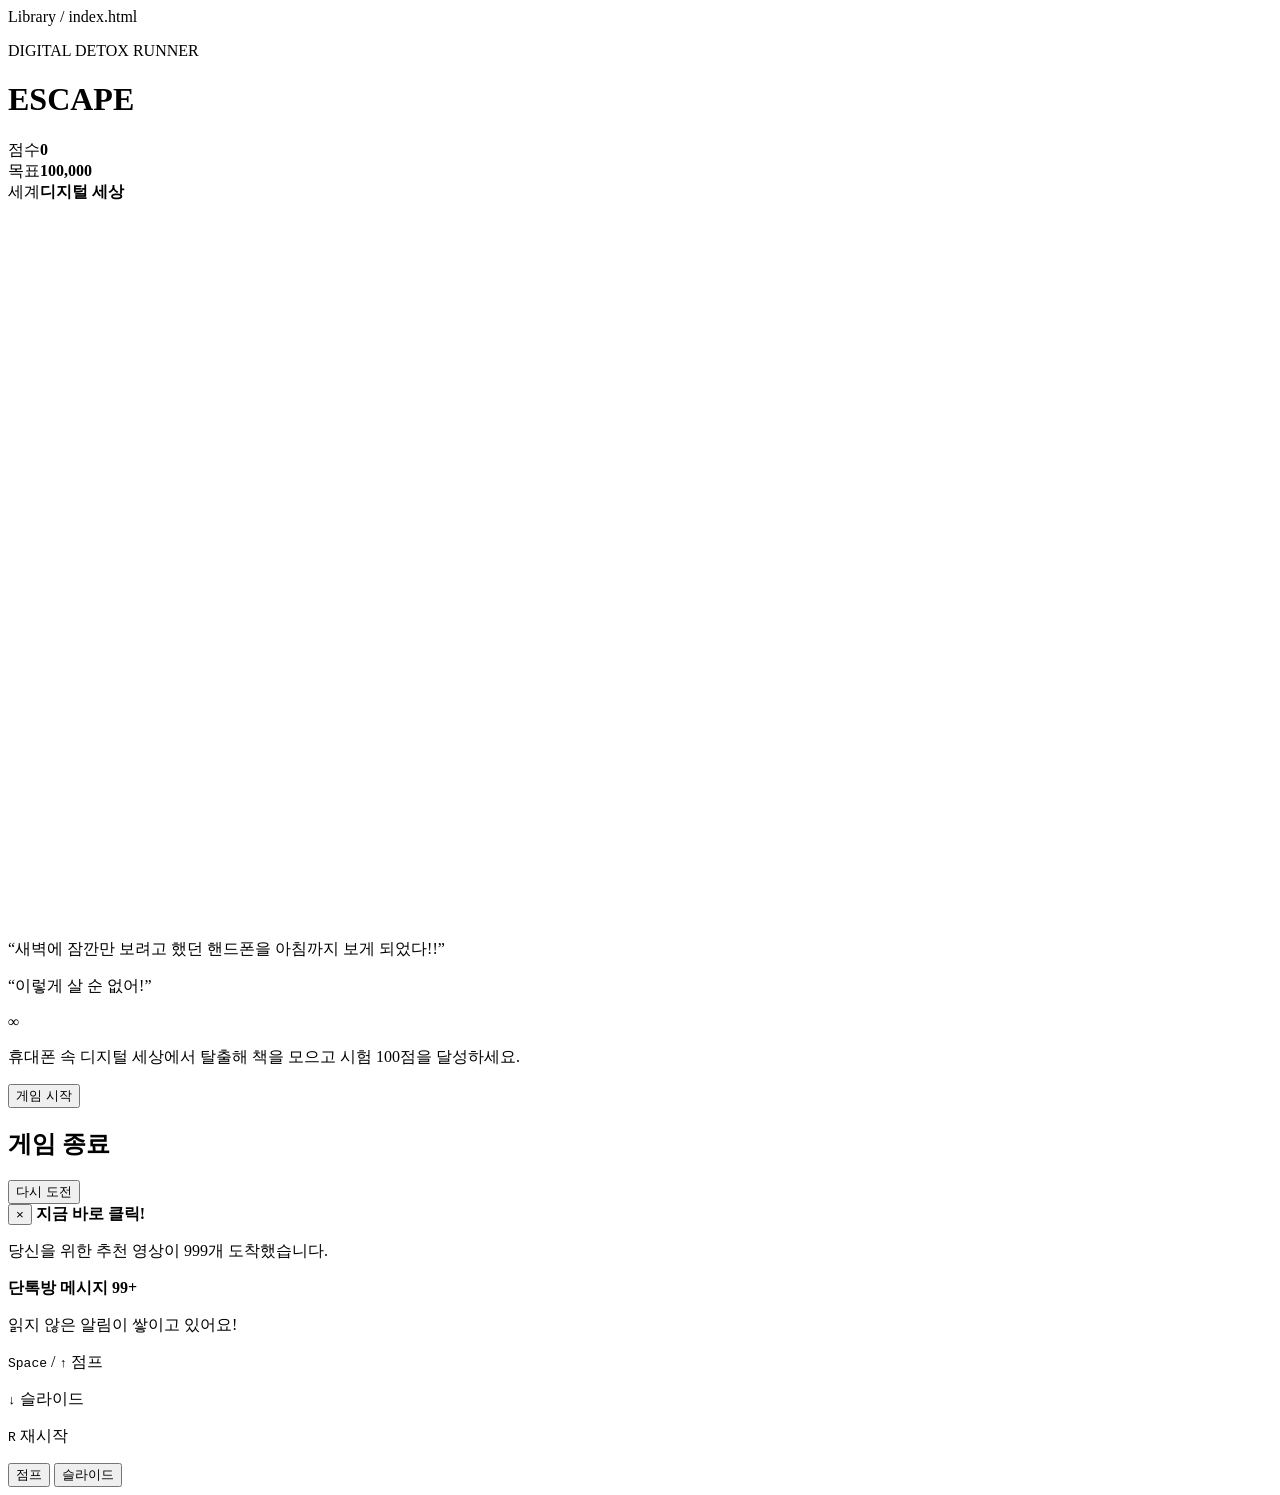
==== index.html @ fbd50996 "Add initial HTML structure for game 'Escape'" ====
Library
/
index.html




<!DOCTYPE html>
<html lang="ko">
<head>
  <meta charset="UTF-8" />
  <meta name="viewport" content="width=device-width, initial-scale=1.0" />
  <title>Escape - 인터넷 중독 탈출</title>
  <link rel="stylesheet" href="style.css" />
</head>
<body>
  <main class="game-shell">
    <header class="game-header">
      <div>
        <p class="eyebrow">DIGITAL DETOX RUNNER</p>
        <h1>ESCAPE</h1>
      </div>
      <div class="hud">
        <div><span>점수</span><strong id="score">0</strong></div>
        <div><span>목표</span><strong>100,000</strong></div>
        <div><span>세계</span><strong id="worldLabel">디지털 세상</strong></div>
      </div>
    </header>

    <section class="progress-wrap" aria-label="게임 진행률">
      <div id="progressBar" class="progress-bar"></div>
    </section>

    <section class="canvas-wrap">
      <canvas id="gameCanvas" width="1280" height="720"></canvas>

      <div id="statusPanel" class="status-panel"></div>

      <div id="storyOverlay" class="overlay visible">
        <div class="panel story-panel">
          <p class="dialogue">“새벽에 잠깐만 보려고 했던 핸드폰을 아침까지 보게 되었다!!”</p>
          <p class="dialogue accent">“이렇게 살 순 없어!”</p>
          <div class="phone-portal" aria-hidden="true">
            <div class="phone-body"><div class="phone-screen">∞</div></div>
            <div class="portal-ring ring-one"></div>
            <div class="portal-ring ring-two"></div>
          </div>
          <p class="story-text">휴대폰 속 디지털 세상에서 탈출해 책을 모으고 시험 100점을 달성하세요.</p>
          <button id="startButton" class="primary-button">게임 시작</button>
        </div>
      </div>

      <div id="messageOverlay" class="overlay">
        <div class="panel result-panel">
          <h2 id="resultTitle">게임 종료</h2>
          <p id="resultText"></p>
          <button id="restartButton" class="primary-button">다시 도전</button>
        </div>
      </div>

      <div id="popupBlocker" class="popup-blocker">
        <div class="fake-popup">
          <button aria-label="닫기">×</button>
          <strong>지금 바로 클릭!</strong>
          <p>당신을 위한 추천 영상이 999개 도착했습니다.</p>
        </div>
        <div class="fake-popup small-popup">
          <strong>단톡방 메시지 99+</strong>
          <p>읽지 않은 알림이 쌓이고 있어요!</p>
        </div>
      </div>
    </section>

    <section class="controls-info">
      <p><kbd>Space</kbd> / <kbd>↑</kbd> 점프</p>
      <p><kbd>↓</kbd> 슬라이드</p>
      <p><kbd>R</kbd> 재시작</p>
    </section>

    <section class="mobile-controls" aria-label="모바일 조작 버튼">
      <button id="jumpButton">점프</button>
      <button id="slideButton">슬라이드</button>
    </section>
  </main>

  <script src="game.js"></script>
</body>
</html>
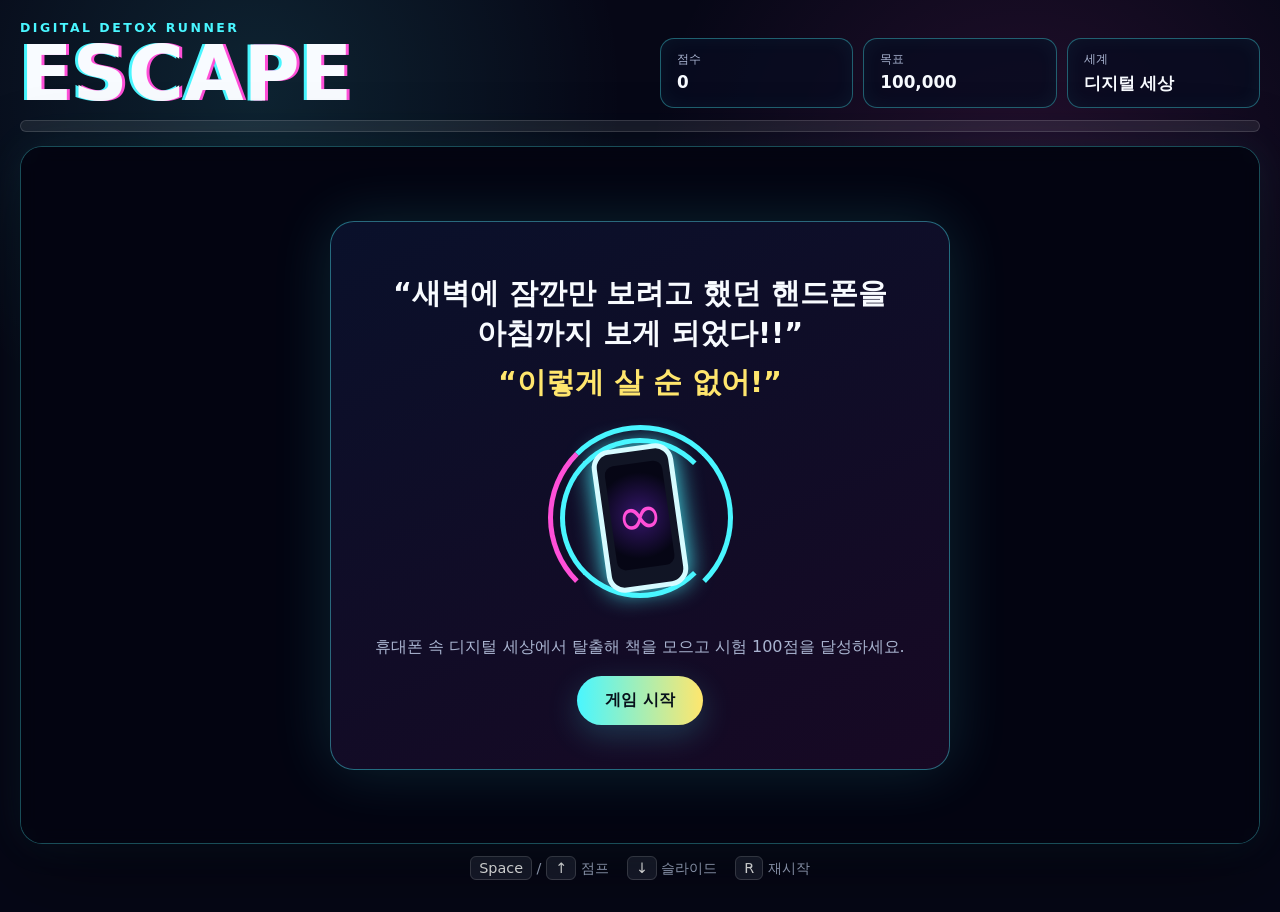
==== commit 99d5b665: "Remove unnecessary lines from index.html" ====
--- a/index.html
+++ b/index.html
@@ -1,10 +1,3 @@
-Library
-/
-index.html
-
-
-
-
 <!DOCTYPE html>
 <html lang="ko">
 <head>
--- a/style.css
+++ b/style.css
@@ -0,0 +1,287 @@
+:root {
+  --bg: #060716;
+  --panel: rgba(10, 13, 36, 0.9);
+  --cyan: #49f6ff;
+  --pink: #ff4fd8;
+  --yellow: #ffe66d;
+  --text: #f8fbff;
+  --muted: #a9b4d0;
+}
+
+* { box-sizing: border-box; }
+
+body {
+  margin: 0;
+  min-height: 100vh;
+  color: var(--text);
+  font-family: "Pretendard", "Noto Sans KR", system-ui, sans-serif;
+  background:
+    radial-gradient(circle at 20% 10%, rgba(73, 246, 255, 0.12), transparent 28%),
+    radial-gradient(circle at 80% 20%, rgba(255, 79, 216, 0.12), transparent 30%),
+    var(--bg);
+}
+
+button, kbd { font: inherit; }
+
+.game-shell {
+  width: min(1500px, 100%);
+  margin: 0 auto;
+  padding: 20px;
+}
+
+.game-header {
+  display: flex;
+  align-items: flex-end;
+  justify-content: space-between;
+  gap: 24px;
+  margin-bottom: 12px;
+}
+
+.eyebrow {
+  margin: 0 0 4px;
+  color: var(--cyan);
+  font-weight: 800;
+  letter-spacing: 0.2em;
+  font-size: 0.78rem;
+}
+
+h1 {
+  margin: 0;
+  font-size: clamp(2rem, 6vw, 4.8rem);
+  line-height: 0.9;
+  text-shadow: 3px 0 var(--pink), -3px 0 var(--cyan);
+}
+
+.hud {
+  display: grid;
+  grid-template-columns: repeat(3, minmax(110px, 1fr));
+  gap: 10px;
+  width: min(600px, 100%);
+}
+
+.hud div {
+  padding: 12px 16px;
+  border: 1px solid rgba(73, 246, 255, 0.36);
+  background: rgba(8, 12, 32, 0.78);
+  border-radius: 14px;
+  box-shadow: inset 0 0 20px rgba(73, 246, 255, 0.05);
+}
+
+.hud span {
+  display: block;
+  color: var(--muted);
+  font-size: 0.78rem;
+}
+
+.hud strong {
+  display: block;
+  margin-top: 4px;
+  font-size: 1.05rem;
+}
+
+.progress-wrap {
+  height: 12px;
+  overflow: hidden;
+  background: rgba(255,255,255,0.08);
+  border: 1px solid rgba(255,255,255,0.14);
+  border-radius: 999px;
+  margin-bottom: 14px;
+}
+
+.progress-bar {
+  width: 0%;
+  height: 100%;
+  background: linear-gradient(90deg, var(--cyan), var(--pink), var(--yellow));
+  transition: width 0.15s linear;
+}
+
+.canvas-wrap {
+  position: relative;
+  overflow: hidden;
+  border-radius: 22px;
+  border: 1px solid rgba(73, 246, 255, 0.3);
+  box-shadow: 0 24px 80px rgba(0,0,0,0.42), 0 0 40px rgba(73, 246, 255, 0.08);
+  background: #050510;
+}
+
+canvas {
+  display: block;
+  width: 100%;
+  height: auto;
+  aspect-ratio: 16 / 9;
+}
+
+.overlay {
+  position: absolute;
+  inset: 0;
+  display: none;
+  place-items: center;
+  padding: 24px;
+  background: rgba(3, 5, 18, 0.68);
+  backdrop-filter: blur(8px);
+  z-index: 20;
+}
+
+.overlay.visible { display: grid; }
+
+.panel {
+  width: min(620px, 95%);
+  padding: clamp(24px, 4vw, 44px);
+  text-align: center;
+  border-radius: 24px;
+  border: 1px solid rgba(73, 246, 255, 0.4);
+  background: linear-gradient(155deg, rgba(10, 17, 44, 0.97), rgba(24, 9, 37, 0.96));
+  box-shadow: 0 0 60px rgba(73, 246, 255, 0.14);
+}
+
+.dialogue {
+  margin: 0.3em 0;
+  font-size: clamp(1.15rem, 3vw, 1.8rem);
+  font-weight: 800;
+}
+
+.dialogue.accent { color: var(--yellow); }
+.story-text { color: var(--muted); line-height: 1.7; }
+
+.phone-portal {
+  position: relative;
+  width: 190px;
+  height: 190px;
+  margin: 20px auto;
+  display: grid;
+  place-items: center;
+}
+
+.phone-body {
+  position: relative;
+  z-index: 2;
+  width: 82px;
+  height: 144px;
+  border: 5px solid #d6fbff;
+  border-radius: 18px;
+  transform: rotate(-8deg);
+  background: #111525;
+  box-shadow: 0 0 24px var(--cyan);
+}
+
+.phone-screen {
+  margin: 12px 7px;
+  height: 105px;
+  display: grid;
+  place-items: center;
+  border-radius: 9px;
+  font-size: 3.5rem;
+  color: var(--pink);
+  background: radial-gradient(circle, #35166b, #060615 72%);
+}
+
+.portal-ring {
+  position: absolute;
+  border-radius: 50%;
+  border: 5px solid var(--cyan);
+  animation: spin 3s linear infinite;
+}
+.ring-one { width: 160px; height: 160px; border-right-color: transparent; }
+.ring-two { width: 185px; height: 185px; border-left-color: var(--pink); border-bottom-color: transparent; animation-direction: reverse; }
+
+@keyframes spin { to { transform: rotate(360deg); } }
+
+.primary-button,
+.mobile-controls button {
+  border: 0;
+  border-radius: 999px;
+  padding: 14px 28px;
+  color: #07101a;
+  background: linear-gradient(90deg, var(--cyan), var(--yellow));
+  font-weight: 900;
+  cursor: pointer;
+  box-shadow: 0 10px 32px rgba(73, 246, 255, 0.2);
+}
+
+.status-panel {
+  position: absolute;
+  top: 18px;
+  left: 18px;
+  z-index: 8;
+  display: flex;
+  flex-wrap: wrap;
+  gap: 8px;
+  pointer-events: none;
+}
+
+.status-chip {
+  padding: 8px 12px;
+  border-radius: 999px;
+  background: rgba(4, 7, 18, 0.78);
+  border: 1px solid rgba(255,255,255,0.18);
+  font-size: 0.82rem;
+  font-weight: 800;
+}
+
+.popup-blocker {
+  position: absolute;
+  inset: 0;
+  z-index: 15;
+  display: none;
+  background: rgba(0,0,0,0.22);
+  pointer-events: none;
+}
+.popup-blocker.visible { display: block; }
+
+.fake-popup {
+  position: absolute;
+  left: 28%;
+  top: 22%;
+  width: min(420px, 70%);
+  padding: 24px;
+  color: #111;
+  background: #fff;
+  border: 5px solid #ff496c;
+  box-shadow: 14px 14px 0 #1d1d1d;
+  transform: rotate(-2deg);
+}
+.fake-popup button { float: right; border: 0; background: #111; color: #fff; }
+.small-popup { left: 48%; top: 50%; width: min(340px, 58%); border-color: #49f6ff; transform: rotate(3deg); }
+
+.controls-info {
+  display: flex;
+  justify-content: center;
+  flex-wrap: wrap;
+  gap: 18px;
+  color: var(--muted);
+  font-size: 0.9rem;
+}
+
+kbd {
+  padding: 3px 8px;
+  border-radius: 6px;
+  color: #fff;
+  background: #191c2d;
+  border: 1px solid rgba(255,255,255,0.18);
+}
+
+.mobile-controls {
+  display: none;
+  grid-template-columns: 1fr 1fr;
+  gap: 12px;
+  margin-top: 12px;
+}
+
+.result-panel h2 { font-size: clamp(2rem, 6vw, 4rem); margin: 0 0 12px; }
+.result-panel p { color: var(--muted); line-height: 1.7; }
+
+@media (max-width: 850px) {
+  .game-header { align-items: stretch; flex-direction: column; }
+  .hud { width: 100%; grid-template-columns: repeat(3, 1fr); }
+  .game-shell { padding: 10px; }
+  .controls-info { display: none; }
+  .mobile-controls { display: grid; }
+}
+
+@media (max-width: 540px) {
+  .hud { grid-template-columns: 1fr; }
+  .hud div { display: flex; justify-content: space-between; align-items: center; }
+  .hud strong { margin: 0; }
+  .overlay { padding: 10px; }
+  .panel { padding: 22px 16px; }
+}
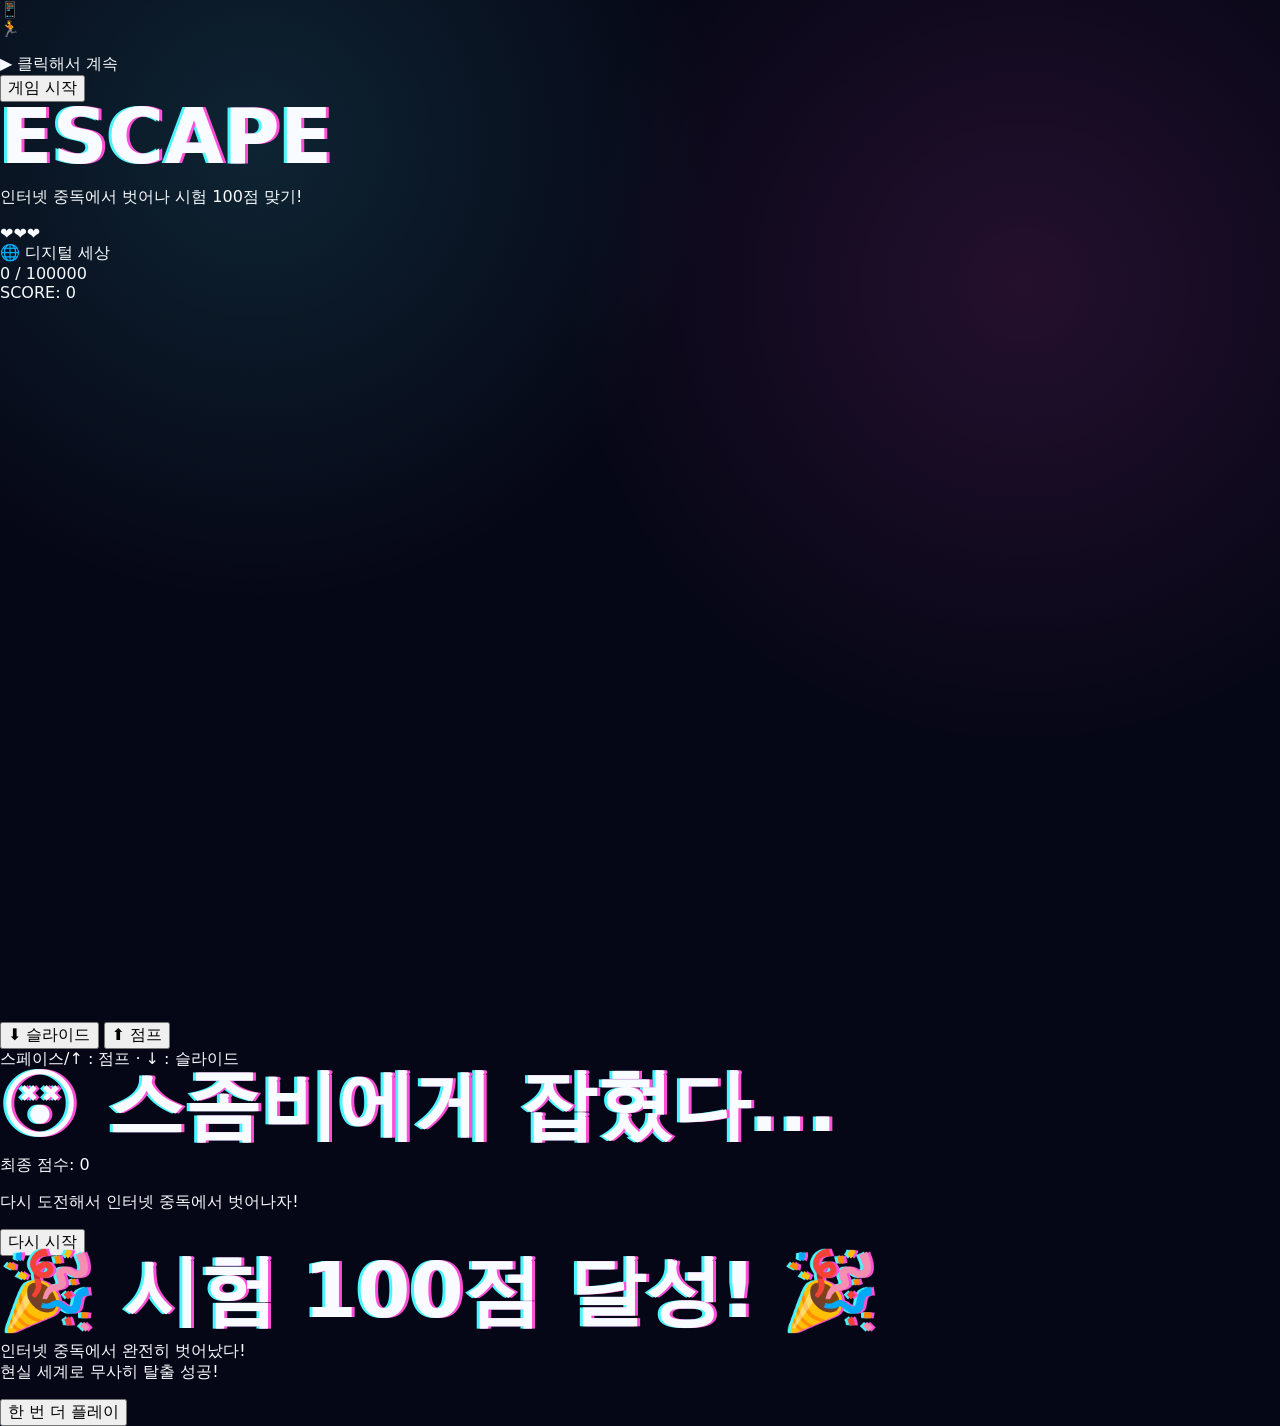
==== commit de9ebedc: "Update index.html for game introduction and layout" ====
--- a/index.html
+++ b/index.html
@@ -1,81 +1,80 @@
 <!DOCTYPE html>
 <html lang="ko">
 <head>
-  <meta charset="UTF-8" />
-  <meta name="viewport" content="width=device-width, initial-scale=1.0" />
-  <title>Escape - 인터넷 중독 탈출</title>
-  <link rel="stylesheet" href="style.css" />
+<meta charset="UTF-8" />
+<meta name="viewport" content="width=device-width, initial-scale=1.0, maximum-scale=1.0, user-scalable=no" />
+<title>Escape - 인터넷 중독 탈출기</title>
+<link rel="stylesheet" href="style.css" />
 </head>
 <body>
-  <main class="game-shell">
-    <header class="game-header">
-      <div>
-        <p class="eyebrow">DIGITAL DETOX RUNNER</p>
-        <h1>ESCAPE</h1>
+
+<div id="game-wrap">
+
+  <!-- ===================== 인트로 스토리 화면 ===================== -->
+  <div id="intro-screen" class="screen">
+    <div class="phone-suck-anim">
+      <div class="glow-phone">📱</div>
+      <div class="player-icon spiral">🏃</div>
+    </div>
+    <div id="dialogue-box">
+      <p id="dialogue-text"></p>
+      <div id="dialogue-next-hint">▶ 클릭해서 계속</div>
+    </div>
+    <button id="start-btn" class="hidden">게임 시작</button>
+    <div class="title-logo">
+      <h1>ESCAPE</h1>
+      <p class="subtitle">인터넷 중독에서 벗어나 시험 100점 맞기!</p>
+    </div>
+  </div>
+
+  <!-- ===================== 게임 화면 ===================== -->
+  <div id="game-screen" class="screen hidden">
+
+    <div id="hud">
+      <div id="hud-left">
+        <div id="lives">❤️❤️❤️</div>
+        <div id="phase-label">🌐 디지털 세상</div>
       </div>
-      <div class="hud">
-        <div><span>점수</span><strong id="score">0</strong></div>
-        <div><span>목표</span><strong>100,000</strong></div>
-        <div><span>세계</span><strong id="worldLabel">디지털 세상</strong></div>
-      </div>
-    </header>
-
-    <section class="progress-wrap" aria-label="게임 진행률">
-      <div id="progressBar" class="progress-bar"></div>
-    </section>
-
-    <section class="canvas-wrap">
-      <canvas id="gameCanvas" width="1280" height="720"></canvas>
-
-      <div id="statusPanel" class="status-panel"></div>
-
-      <div id="storyOverlay" class="overlay visible">
-        <div class="panel story-panel">
-          <p class="dialogue">“새벽에 잠깐만 보려고 했던 핸드폰을 아침까지 보게 되었다!!”</p>
-          <p class="dialogue accent">“이렇게 살 순 없어!”</p>
-          <div class="phone-portal" aria-hidden="true">
-            <div class="phone-body"><div class="phone-screen">∞</div></div>
-            <div class="portal-ring ring-one"></div>
-            <div class="portal-ring ring-two"></div>
-          </div>
-          <p class="story-text">휴대폰 속 디지털 세상에서 탈출해 책을 모으고 시험 100점을 달성하세요.</p>
-          <button id="startButton" class="primary-button">게임 시작</button>
+      <div id="hud-center">
+        <div id="progress-bar-outer">
+          <div id="progress-bar-inner"></div>
+          <div id="progress-text">0 / 100000</div>
         </div>
       </div>
+      <div id="hud-right">
+        <div id="score">SCORE: 0</div>
+      </div>
+    </div>
 
-      <div id="messageOverlay" class="overlay">
-        <div class="panel result-panel">
-          <h2 id="resultTitle">게임 종료</h2>
-          <p id="resultText"></p>
-          <button id="restartButton" class="primary-button">다시 도전</button>
-        </div>
-      </div>
+    <div id="status-banner"></div>
 
-      <div id="popupBlocker" class="popup-blocker">
-        <div class="fake-popup">
-          <button aria-label="닫기">×</button>
-          <strong>지금 바로 클릭!</strong>
-          <p>당신을 위한 추천 영상이 999개 도착했습니다.</p>
-        </div>
-        <div class="fake-popup small-popup">
-          <strong>단톡방 메시지 99+</strong>
-          <p>읽지 않은 알림이 쌓이고 있어요!</p>
-        </div>
-      </div>
-    </section>
+    <canvas id="game-canvas" width="900" height="450"></canvas>
 
-    <section class="controls-info">
-      <p><kbd>Space</kbd> / <kbd>↑</kbd> 점프</p>
-      <p><kbd>↓</kbd> 슬라이드</p>
-      <p><kbd>R</kbd> 재시작</p>
-    </section>
+    <div id="touch-controls">
+      <button id="btn-slide" class="touch-btn">⬇ 슬라이드</button>
+      <button id="btn-jump" class="touch-btn">⬆ 점프</button>
+    </div>
 
-    <section class="mobile-controls" aria-label="모바일 조작 버튼">
-      <button id="jumpButton">점프</button>
-      <button id="slideButton">슬라이드</button>
-    </section>
-  </main>
+    <div class="instructions">스페이스/↑ : 점프 · ↓ : 슬라이드</div>
+  </div>
 
-  <script src="game.js"></script>
+  <!-- ===================== 게임 오버 화면 ===================== -->
+  <div id="gameover-screen" class="screen hidden">
+    <h1 class="go-title">😵 스좀비에게 잡혔다...</h1>
+    <p id="gameover-score">최종 점수: 0</p>
+    <p class="go-sub">다시 도전해서 인터넷 중독에서 벗어나자!</p>
+    <button id="retry-btn">다시 시작</button>
+  </div>
+
+  <!-- ===================== 승리 화면 ===================== -->
+  <div id="win-screen" class="screen hidden">
+    <h1 class="win-title">🎉 시험 100점 달성! 🎉</h1>
+    <p class="win-sub">인터넷 중독에서 완전히 벗어났다!<br/>현실 세계로 무사히 탈출 성공!</p>
+    <button id="win-retry-btn">한 번 더 플레이</button>
+  </div>
+
+</div>
+
+<script src="game.js"></script>
 </body>
 </html>
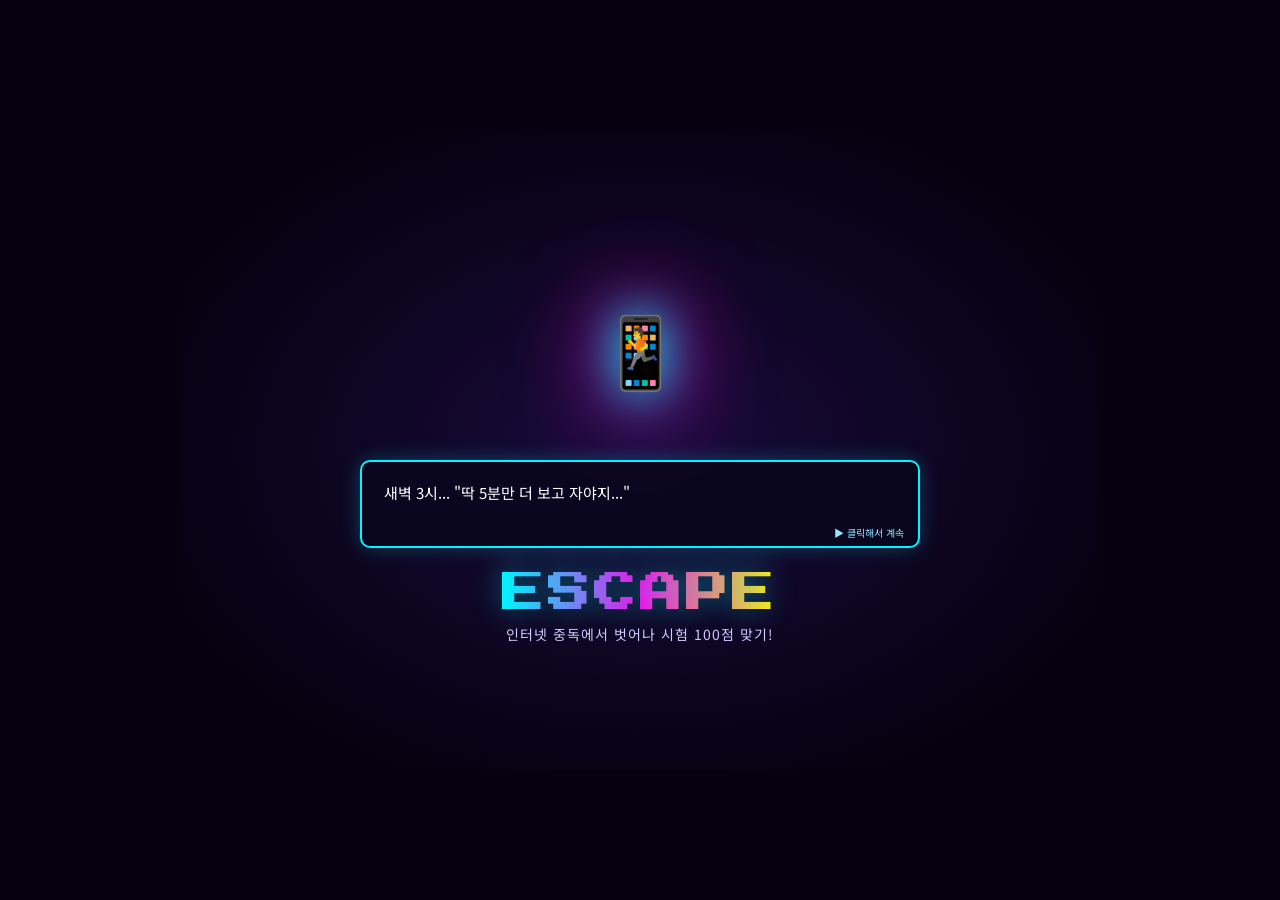
==== commit 6d0ab3f3: "Add files via upload" ====
--- a/index.html
+++ b/index.html
@@ -21,9 +21,32 @@
       <div id="dialogue-next-hint">▶ 클릭해서 계속</div>
     </div>
     <button id="start-btn" class="hidden">게임 시작</button>
+    <button id="info-btn" class="hidden" aria-label="아이템 정보 보기" title="아이템 정보">⚙️</button>
     <div class="title-logo">
       <h1>ESCAPE</h1>
       <p class="subtitle">인터넷 중독에서 벗어나 시험 100점 맞기!</p>
+    </div>
+  </div>
+
+  <!-- ===================== 아이템 정보 모달 ===================== -->
+  <div id="item-info-modal" class="hidden">
+    <div id="item-info-panel">
+      <button id="item-info-close" aria-label="닫기">✕</button>
+      <h2 id="item-info-title">📋 아이템 정보</h2>
+      <div id="item-info-columns">
+        <div class="info-col info-col-good">
+          <h3>✅ 점수가 올라요</h3>
+          <ul id="info-good-list"></ul>
+        </div>
+        <div class="info-col info-col-bad">
+          <h3>💔 목숨이 깎여요</h3>
+          <ul id="info-bad-list"></ul>
+        </div>
+      </div>
+      <div id="info-extra-wrap">
+        <h3>⚠️ 그 외 주의할 것들</h3>
+        <ul id="info-extra-list"></ul>
+      </div>
     </div>
   </div>
 
--- a/style.css
+++ b/style.css
@@ -1,287 +1,389 @@
-:root {
-  --bg: #060716;
-  --panel: rgba(10, 13, 36, 0.9);
-  --cyan: #49f6ff;
-  --pink: #ff4fd8;
-  --yellow: #ffe66d;
-  --text: #f8fbff;
-  --muted: #a9b4d0;
-}
-
-* { box-sizing: border-box; }
-
-body {
+@import url('https://fonts.googleapis.com/css2?family=Press+Start+2P&family=Noto+Sans+KR:wght@400;700;900&display=swap');
+
+* {
+  box-sizing: border-box;
   margin: 0;
-  min-height: 100vh;
-  color: var(--text);
-  font-family: "Pretendard", "Noto Sans KR", system-ui, sans-serif;
-  background:
-    radial-gradient(circle at 20% 10%, rgba(73, 246, 255, 0.12), transparent 28%),
-    radial-gradient(circle at 80% 20%, rgba(255, 79, 216, 0.12), transparent 30%),
-    var(--bg);
-}
-
-button, kbd { font: inherit; }
-
-.game-shell {
-  width: min(1500px, 100%);
-  margin: 0 auto;
+  padding: 0;
+  user-select: none;
+  -webkit-tap-highlight-color: transparent;
+}
+
+html, body {
+  height: 100%;
+  background: #05010f;
+  font-family: 'Noto Sans KR', sans-serif;
+  overflow: hidden;
+  touch-action: manipulation;
+}
+
+#game-wrap {
+  width: 100%;
+  height: 100vh;
+  display: flex;
+  align-items: center;
+  justify-content: center;
+  position: relative;
+}
+
+.screen {
+  width: 100%;
+  max-width: 920px;
+  height: 100%;
+  max-height: 640px;
+  display: flex;
+  flex-direction: column;
+  align-items: center;
+  justify-content: center;
+  position: relative;
+  color: #fff;
+}
+
+.hidden { display: none !important; }
+
+/* ===================== 인트로 화면 ===================== */
+#intro-screen {
+  background: radial-gradient(ellipse at center, #1a0b3d 0%, #05010f 80%);
+  border-radius: 12px;
+  gap: 24px;
   padding: 20px;
 }
 
-.game-header {
-  display: flex;
-  align-items: flex-end;
+.title-logo { text-align: center; order: 3; }
+.title-logo h1 {
+  font-family: 'Press Start 2P', monospace;
+  font-size: 42px;
+  letter-spacing: 4px;
+  background: linear-gradient(90deg, #00f5ff, #ff00e5, #fff500);
+  -webkit-background-clip: text;
+  background-clip: text;
+  color: transparent;
+  text-shadow: 0 0 30px rgba(0,245,255,0.4);
+}
+.subtitle {
+  margin-top: 10px;
+  font-size: 14px;
+  color: #cfc9ff;
+  letter-spacing: 1px;
+}
+
+.phone-suck-anim {
+  order: 1;
+  position: relative;
+  width: 180px;
+  height: 180px;
+  display: flex;
+  align-items: center;
+  justify-content: center;
+}
+.glow-phone {
+  font-size: 70px;
+  filter: drop-shadow(0 0 25px #00f5ff) drop-shadow(0 0 45px #ff00e5);
+  animation: pulsePhone 1.4s ease-in-out infinite;
+}
+.player-icon.spiral {
+  position: absolute;
+  font-size: 40px;
+  animation: suckIn 3.2s ease-in infinite;
+}
+@keyframes pulsePhone {
+  0%, 100% { transform: scale(1); }
+  50% { transform: scale(1.12); }
+}
+@keyframes suckIn {
+  0%   { transform: translate(90px, -70px) scale(1.3) rotate(0deg);   opacity: 1; }
+  70%  { transform: translate(0px, 0px) scale(0.4) rotate(360deg);    opacity: 0.8; }
+  100% { transform: translate(0px, 0px) scale(0.1) rotate(540deg);    opacity: 0; }
+}
+
+#dialogue-box {
+  order: 2;
+  background: rgba(10, 6, 30, 0.9);
+  border: 2px solid #00f5ff;
+  border-radius: 10px;
+  padding: 18px 22px;
+  min-height: 80px;
+  width: 90%;
+  max-width: 560px;
+  box-shadow: 0 0 20px rgba(0,245,255,0.25);
+  cursor: pointer;
+  position: relative;
+}
+#dialogue-text {
+  font-size: 15px;
+  line-height: 1.7;
+  min-height: 48px;
+  white-space: pre-wrap;
+}
+#dialogue-next-hint {
+  position: absolute;
+  bottom: 6px;
+  right: 14px;
+  font-size: 10px;
+  color: #8ee9ff;
+  animation: blink 1.2s infinite;
+}
+@keyframes blink { 0%,100%{opacity:0.3;} 50%{opacity:1;} }
+
+#start-btn, #retry-btn, #win-retry-btn {
+  order: 4;
+  font-family: 'Noto Sans KR', sans-serif;
+  font-weight: 900;
+  font-size: 18px;
+  padding: 14px 38px;
+  border-radius: 30px;
+  border: none;
+  background: linear-gradient(90deg, #00f5ff, #7d5fff);
+  color: #0a0518;
+  cursor: pointer;
+  box-shadow: 0 0 20px rgba(125,95,255,0.6);
+  transition: transform 0.15s ease;
+}
+#start-btn:hover, #retry-btn:hover, #win-retry-btn:hover { transform: scale(1.06); }
+
+/* ===================== 아이템 정보 버튼 & 모달 ===================== */
+#info-btn {
+  order: 5;
+  margin-top: -6px;
+  font-size: 22px;
+  width: 44px;
+  height: 44px;
+  border-radius: 50%;
+  border: 1px solid rgba(255,255,255,0.35);
+  background: rgba(255,255,255,0.08);
+  color: #fff;
+  cursor: pointer;
+  display: flex;
+  align-items: center;
+  justify-content: center;
+  transition: transform 0.2s ease, background 0.2s ease;
+}
+#info-btn:hover {
+  transform: rotate(45deg) scale(1.08);
+  background: rgba(255,255,255,0.16);
+}
+
+#item-info-modal {
+  position: fixed;
+  inset: 0;
+  background: rgba(2, 1, 10, 0.72);
+  display: flex;
+  align-items: center;
+  justify-content: center;
+  z-index: 50;
+  padding: 16px;
+}
+
+#item-info-panel {
+  position: relative;
+  width: 100%;
+  max-width: 560px;
+  max-height: 84vh;
+  overflow-y: auto;
+  background: linear-gradient(180deg, #170a38, #0b0420);
+  border: 2px solid #7d5fff;
+  border-radius: 14px;
+  padding: 26px 22px 20px;
+  box-shadow: 0 0 40px rgba(125,95,255,0.45);
+  color: #fff;
+}
+
+#item-info-close {
+  position: absolute;
+  top: 12px;
+  right: 14px;
+  width: 32px;
+  height: 32px;
+  border-radius: 50%;
+  border: 1px solid rgba(255,255,255,0.35);
+  background: rgba(255,255,255,0.08);
+  color: #fff;
+  font-size: 15px;
+  cursor: pointer;
+}
+#item-info-close:hover { background: rgba(255,255,255,0.2); }
+
+#item-info-title {
+  text-align: center;
+  font-size: 18px;
+  margin-bottom: 18px;
+  letter-spacing: 1px;
+}
+
+#item-info-columns {
+  display: flex;
+  gap: 14px;
+}
+
+.info-col {
+  flex: 1;
+  min-width: 0;
+  border-radius: 10px;
+  padding: 12px 12px 14px;
+}
+.info-col-good {
+  background: rgba(90, 255, 150, 0.08);
+  border: 1px solid rgba(90, 255, 150, 0.35);
+}
+.info-col-bad {
+  background: rgba(255, 90, 110, 0.08);
+  border: 1px solid rgba(255, 90, 110, 0.35);
+}
+.info-col h3 {
+  font-size: 13px;
+  margin-bottom: 10px;
+  text-align: center;
+}
+
+.info-col ul, #info-extra-list {
+  list-style: none;
+  display: flex;
+  flex-direction: column;
+  gap: 8px;
+}
+.info-col li, #info-extra-list li {
+  font-size: 13px;
+  line-height: 1.5;
+  background: rgba(255,255,255,0.05);
+  border-radius: 8px;
+  padding: 6px 8px;
+  display: flex;
+  align-items: center;
+  gap: 6px;
+}
+.info-emoji { font-size: 18px; }
+
+#info-extra-wrap {
+  margin-top: 16px;
+  border-top: 1px dashed rgba(255,255,255,0.2);
+  padding-top: 12px;
+}
+#info-extra-wrap h3 {
+  font-size: 13px;
+  margin-bottom: 10px;
+  text-align: center;
+  color: #ffe14d;
+}
+
+/* ===================== 게임 화면 ===================== */
+#game-screen {
+  justify-content: flex-start;
+  padding-top: 6px;
+  gap: 6px;
+}
+
+#hud {
+  width: 900px;
+  max-width: 100%;
+  display: flex;
+  align-items: center;
   justify-content: space-between;
-  gap: 24px;
-  margin-bottom: 12px;
-}
-
-.eyebrow {
-  margin: 0 0 4px;
-  color: var(--cyan);
-  font-weight: 800;
-  letter-spacing: 0.2em;
-  font-size: 0.78rem;
-}
-
-h1 {
-  margin: 0;
-  font-size: clamp(2rem, 6vw, 4.8rem);
-  line-height: 0.9;
-  text-shadow: 3px 0 var(--pink), -3px 0 var(--cyan);
-}
-
-.hud {
-  display: grid;
-  grid-template-columns: repeat(3, minmax(110px, 1fr));
-  gap: 10px;
-  width: min(600px, 100%);
-}
-
-.hud div {
-  padding: 12px 16px;
-  border: 1px solid rgba(73, 246, 255, 0.36);
-  background: rgba(8, 12, 32, 0.78);
-  border-radius: 14px;
-  box-shadow: inset 0 0 20px rgba(73, 246, 255, 0.05);
-}
-
-.hud span {
-  display: block;
-  color: var(--muted);
-  font-size: 0.78rem;
-}
-
-.hud strong {
-  display: block;
-  margin-top: 4px;
-  font-size: 1.05rem;
-}
-
-.progress-wrap {
-  height: 12px;
+  padding: 4px 10px;
+  font-family: 'Press Start 2P', monospace;
+  font-size: 11px;
+}
+#hud-left { display: flex; flex-direction: column; gap: 4px; }
+#lives { font-size: 16px; }
+#phase-label {
+  font-size: 10px;
+  color: #8ee9ff;
+  background: rgba(0,245,255,0.08);
+  border: 1px solid rgba(0,245,255,0.3);
+  border-radius: 6px;
+  padding: 3px 6px;
+  transition: all 0.4s ease;
+}
+#phase-label.real {
+  color: #ffd08a;
+  background: rgba(255,180,90,0.1);
+  border-color: rgba(255,180,90,0.4);
+}
+
+#hud-center { flex: 1; display: flex; justify-content: center; }
+#progress-bar-outer {
+  width: 320px;
+  max-width: 60vw;
+  height: 16px;
+  background: rgba(255,255,255,0.12);
+  border: 1px solid rgba(255,255,255,0.3);
+  border-radius: 8px;
+  position: relative;
   overflow: hidden;
-  background: rgba(255,255,255,0.08);
-  border: 1px solid rgba(255,255,255,0.14);
-  border-radius: 999px;
-  margin-bottom: 14px;
-}
-
-.progress-bar {
+}
+#progress-bar-inner {
+  height: 100%;
   width: 0%;
-  height: 100%;
-  background: linear-gradient(90deg, var(--cyan), var(--pink), var(--yellow));
-  transition: width 0.15s linear;
-}
-
-.canvas-wrap {
-  position: relative;
-  overflow: hidden;
-  border-radius: 22px;
-  border: 1px solid rgba(73, 246, 255, 0.3);
-  box-shadow: 0 24px 80px rgba(0,0,0,0.42), 0 0 40px rgba(73, 246, 255, 0.08);
-  background: #050510;
-}
-
-canvas {
-  display: block;
-  width: 100%;
-  height: auto;
-  aspect-ratio: 16 / 9;
-}
-
-.overlay {
+  background: linear-gradient(90deg, #00f5ff, #ffe14d);
+  transition: width 0.25s ease;
+}
+#progress-text {
   position: absolute;
   inset: 0;
+  display: flex;
+  align-items: center;
+  justify-content: center;
+  font-size: 8px;
+  color: #fff;
+  text-shadow: 0 0 3px #000;
+}
+#hud-right { color: #ffe14d; }
+
+#status-banner {
+  min-height: 22px;
+  font-size: 13px;
+  font-weight: 700;
+  color: #ff6ec7;
+  text-shadow: 0 0 8px rgba(255,110,199,0.8);
+  text-align: center;
+}
+
+#game-canvas {
+  background: #10052b;
+  border: 3px solid #3a2a6d;
+  border-radius: 10px;
+  width: 900px;
+  max-width: 96vw;
+  height: auto;
+  box-shadow: 0 0 40px rgba(0,0,0,0.6);
+  touch-action: none;
+}
+
+.instructions {
+  font-size: 12px;
+  color: #9d95c9;
+  margin-top: 2px;
+}
+
+#touch-controls {
   display: none;
-  place-items: center;
-  padding: 24px;
-  background: rgba(3, 5, 18, 0.68);
-  backdrop-filter: blur(8px);
-  z-index: 20;
-}
-
-.overlay.visible { display: grid; }
-
-.panel {
-  width: min(620px, 95%);
-  padding: clamp(24px, 4vw, 44px);
-  text-align: center;
-  border-radius: 24px;
-  border: 1px solid rgba(73, 246, 255, 0.4);
-  background: linear-gradient(155deg, rgba(10, 17, 44, 0.97), rgba(24, 9, 37, 0.96));
-  box-shadow: 0 0 60px rgba(73, 246, 255, 0.14);
-}
-
-.dialogue {
-  margin: 0.3em 0;
-  font-size: clamp(1.15rem, 3vw, 1.8rem);
-  font-weight: 800;
-}
-
-.dialogue.accent { color: var(--yellow); }
-.story-text { color: var(--muted); line-height: 1.7; }
-
-.phone-portal {
-  position: relative;
-  width: 190px;
-  height: 190px;
-  margin: 20px auto;
-  display: grid;
-  place-items: center;
-}
-
-.phone-body {
-  position: relative;
-  z-index: 2;
-  width: 82px;
-  height: 144px;
-  border: 5px solid #d6fbff;
-  border-radius: 18px;
-  transform: rotate(-8deg);
-  background: #111525;
-  box-shadow: 0 0 24px var(--cyan);
-}
-
-.phone-screen {
-  margin: 12px 7px;
-  height: 105px;
-  display: grid;
-  place-items: center;
-  border-radius: 9px;
-  font-size: 3.5rem;
-  color: var(--pink);
-  background: radial-gradient(circle, #35166b, #060615 72%);
-}
-
-.portal-ring {
-  position: absolute;
-  border-radius: 50%;
-  border: 5px solid var(--cyan);
-  animation: spin 3s linear infinite;
-}
-.ring-one { width: 160px; height: 160px; border-right-color: transparent; }
-.ring-two { width: 185px; height: 185px; border-left-color: var(--pink); border-bottom-color: transparent; animation-direction: reverse; }
-
-@keyframes spin { to { transform: rotate(360deg); } }
-
-.primary-button,
-.mobile-controls button {
-  border: 0;
-  border-radius: 999px;
-  padding: 14px 28px;
-  color: #07101a;
-  background: linear-gradient(90deg, var(--cyan), var(--yellow));
-  font-weight: 900;
-  cursor: pointer;
-  box-shadow: 0 10px 32px rgba(73, 246, 255, 0.2);
-}
-
-.status-panel {
-  position: absolute;
-  top: 18px;
-  left: 18px;
-  z-index: 8;
-  display: flex;
-  flex-wrap: wrap;
-  gap: 8px;
-  pointer-events: none;
-}
-
-.status-chip {
-  padding: 8px 12px;
-  border-radius: 999px;
-  background: rgba(4, 7, 18, 0.78);
-  border: 1px solid rgba(255,255,255,0.18);
-  font-size: 0.82rem;
-  font-weight: 800;
-}
-
-.popup-blocker {
-  position: absolute;
-  inset: 0;
-  z-index: 15;
-  display: none;
-  background: rgba(0,0,0,0.22);
-  pointer-events: none;
-}
-.popup-blocker.visible { display: block; }
-
-.fake-popup {
-  position: absolute;
-  left: 28%;
-  top: 22%;
-  width: min(420px, 70%);
-  padding: 24px;
-  color: #111;
-  background: #fff;
-  border: 5px solid #ff496c;
-  box-shadow: 14px 14px 0 #1d1d1d;
-  transform: rotate(-2deg);
-}
-.fake-popup button { float: right; border: 0; background: #111; color: #fff; }
-.small-popup { left: 48%; top: 50%; width: min(340px, 58%); border-color: #49f6ff; transform: rotate(3deg); }
-
-.controls-info {
-  display: flex;
-  justify-content: center;
-  flex-wrap: wrap;
-  gap: 18px;
-  color: var(--muted);
-  font-size: 0.9rem;
-}
-
-kbd {
-  padding: 3px 8px;
-  border-radius: 6px;
-  color: #fff;
-  background: #191c2d;
-  border: 1px solid rgba(255,255,255,0.18);
-}
-
-.mobile-controls {
-  display: none;
-  grid-template-columns: 1fr 1fr;
-  gap: 12px;
-  margin-top: 12px;
-}
-
-.result-panel h2 { font-size: clamp(2rem, 6vw, 4rem); margin: 0 0 12px; }
-.result-panel p { color: var(--muted); line-height: 1.7; }
-
-@media (max-width: 850px) {
-  .game-header { align-items: stretch; flex-direction: column; }
-  .hud { width: 100%; grid-template-columns: repeat(3, 1fr); }
-  .game-shell { padding: 10px; }
-  .controls-info { display: none; }
-  .mobile-controls { display: grid; }
-}
-
-@media (max-width: 540px) {
-  .hud { grid-template-columns: 1fr; }
-  .hud div { display: flex; justify-content: space-between; align-items: center; }
-  .hud strong { margin: 0; }
-  .overlay { padding: 10px; }
-  .panel { padding: 22px 16px; }
-}
+  gap: 14px;
+  margin-top: 8px;
+}
+.touch-btn {
+  font-size: 14px;
+  font-weight: 700;
+  padding: 14px 20px;
+  border-radius: 12px;
+  border: none;
+  background: rgba(255,255,255,0.15);
+  color: #fff;
+  border: 1px solid rgba(255,255,255,0.4);
+}
+@media (pointer: coarse) {
+  #touch-controls { display: flex; }
+  .instructions { display: none; }
+}
+
+/* ===================== 게임 오버 / 승리 화면 ===================== */
+#gameover-screen, #win-screen {
+  gap: 16px;
+  text-align: center;
+  background: radial-gradient(ellipse at center, #2a0b1d 0%, #05010f 75%);
+  border-radius: 12px;
+}
+.go-title { font-size: 26px; }
+.go-sub { color: #cfc9ff; font-size: 13px; }
+#gameover-score { font-size: 18px; color: #ffe14d; font-weight: 700; }
+
+#win-screen { background: radial-gradient(ellipse at center, #123320 0%, #05010f 75%); }
+.win-title { font-size: 26px; color: #ffe14d; text-shadow: 0 0 20px rgba(255,225,77,0.6); }
+.win-sub { color: #d8ffe0; font-size: 14px; line-height: 1.6; }
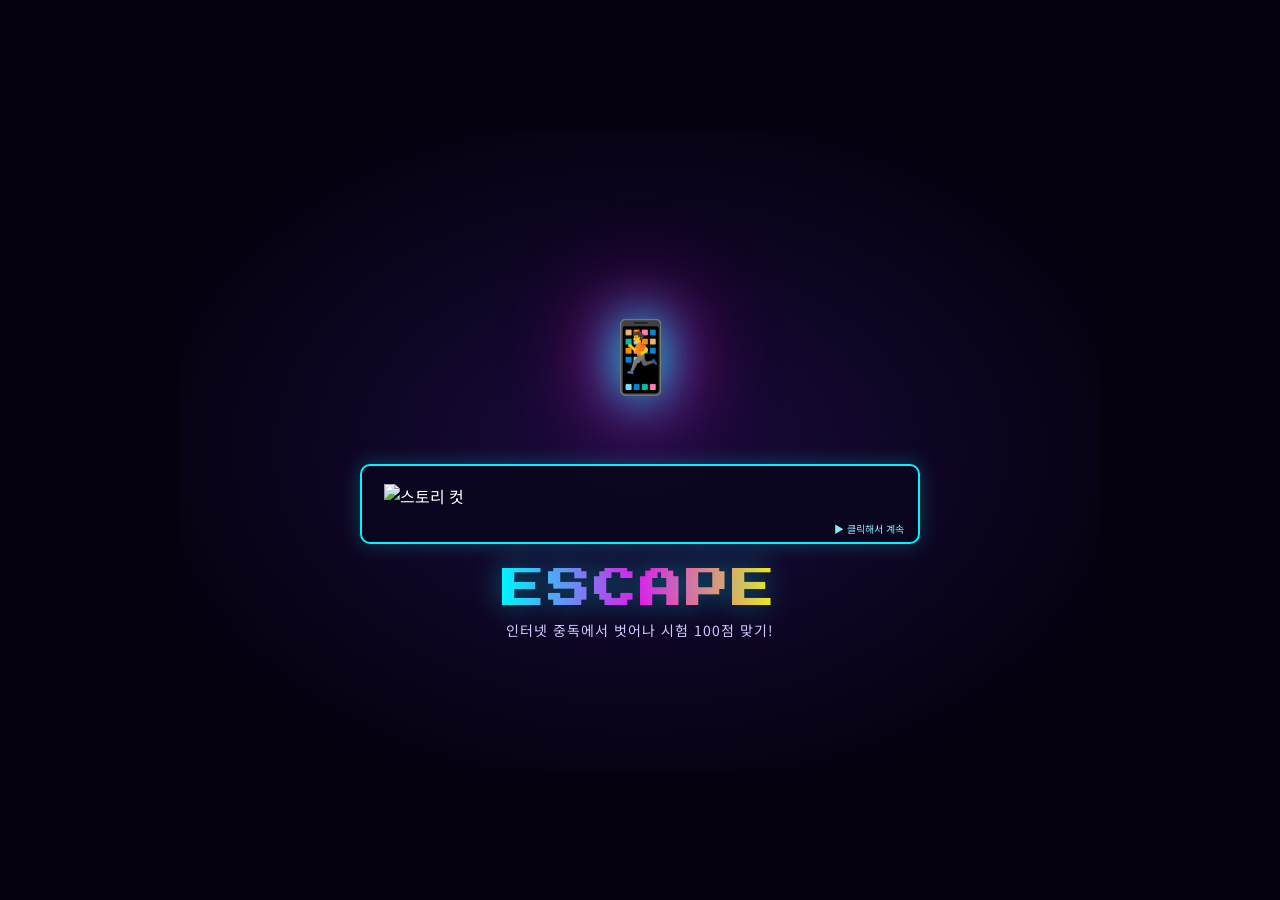
==== commit 66bd04fc: "Add dialogue image element to index.html Added an image element to the dialogue box." ====
--- a/index.html
+++ b/index.html
@@ -17,7 +17,7 @@
       <div class="player-icon spiral">🏃</div>
     </div>
     <div id="dialogue-box">
-      <p id="dialogue-text"></p>
+      <img id="dialogue-img" src="" alt="스토리 컷" />
       <div id="dialogue-next-hint">▶ 클릭해서 계속</div>
     </div>
     <button id="start-btn" class="hidden">게임 시작</button>
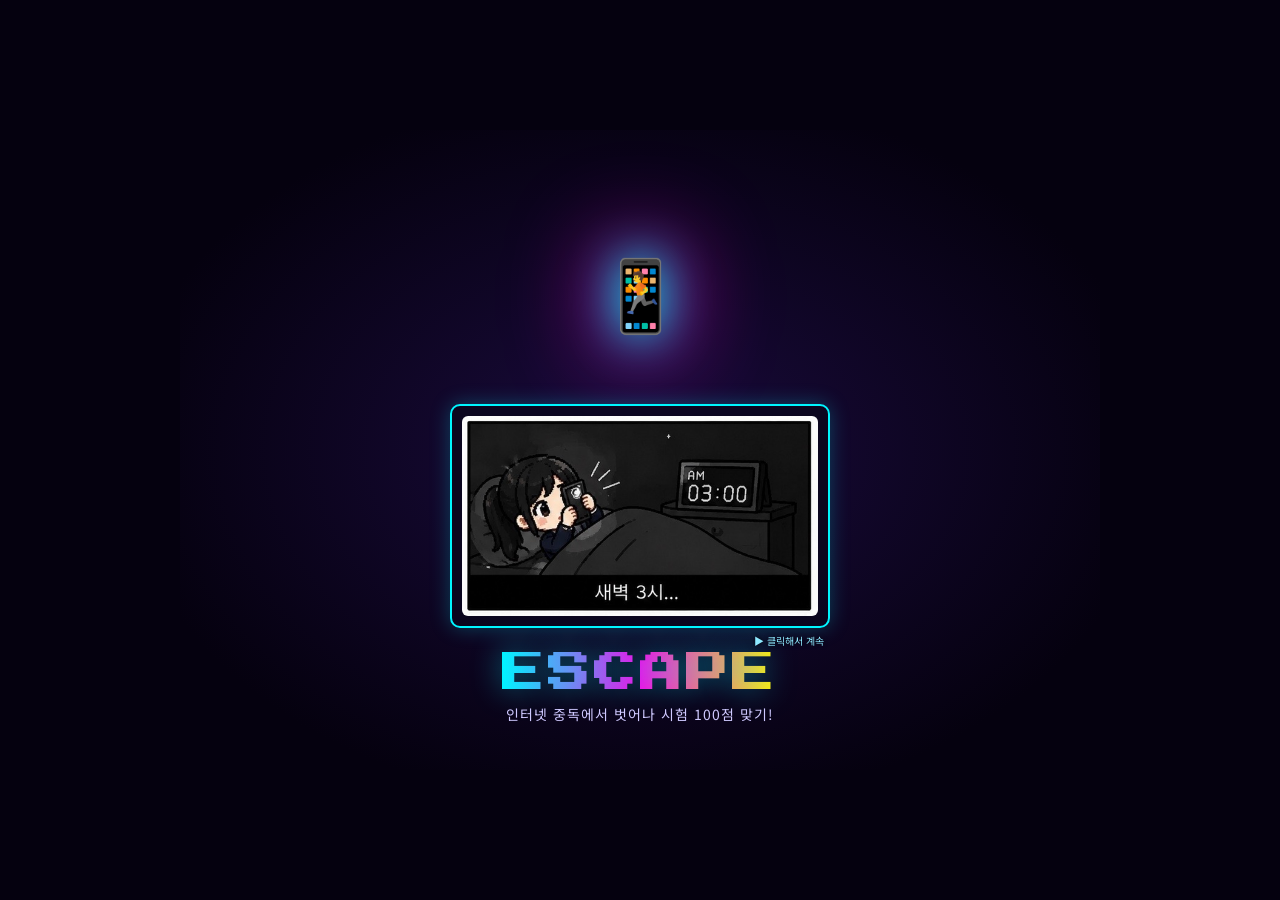
==== commit 393030ab: "Refactor info button and tooltip structure" ====
--- a/index.html
+++ b/index.html
@@ -21,7 +21,10 @@
       <div id="dialogue-next-hint">▶ 클릭해서 계속</div>
     </div>
     <button id="start-btn" class="hidden">게임 시작</button>
-    <button id="info-btn" class="hidden" aria-label="아이템 정보 보기" title="아이템 정보">⚙️</button>
+    <div id="info-btn-wrap">
+      <button id="info-btn" class="hidden" aria-label="아이템 정보 보기" title="아이템 정보">⚙️</button>
+      <div id="info-tooltip" class="hidden">아이템이 궁금하다면<br/>눌러보세요!</div>
+    </div>
     <div class="title-logo">
       <h1>ESCAPE</h1>
       <p class="subtitle">인터넷 중독에서 벗어나 시험 100점 맞기!</p>
--- a/style.css
+++ b/style.css
@@ -100,27 +100,28 @@
   background: rgba(10, 6, 30, 0.9);
   border: 2px solid #00f5ff;
   border-radius: 10px;
-  padding: 18px 22px;
-  min-height: 80px;
+  padding: 10px;
   width: 90%;
-  max-width: 560px;
+  max-width: 380px;
   box-shadow: 0 0 20px rgba(0,245,255,0.25);
   cursor: pointer;
   position: relative;
 }
-#dialogue-text {
-  font-size: 15px;
-  line-height: 1.7;
-  min-height: 48px;
-  white-space: pre-wrap;
+#dialogue-img {
+  display: block;
+  width: 100%;
+  height: auto;
+  border-radius: 6px;
+  image-rendering: -webkit-optimize-contrast;
 }
 #dialogue-next-hint {
   position: absolute;
-  bottom: 6px;
-  right: 14px;
+  bottom: -22px;
+  right: 4px;
   font-size: 10px;
   color: #8ee9ff;
   animation: blink 1.2s infinite;
+  text-shadow: 0 0 4px rgba(0,0,0,0.8);
 }
 @keyframes blink { 0%,100%{opacity:0.3;} 50%{opacity:1;} }
 
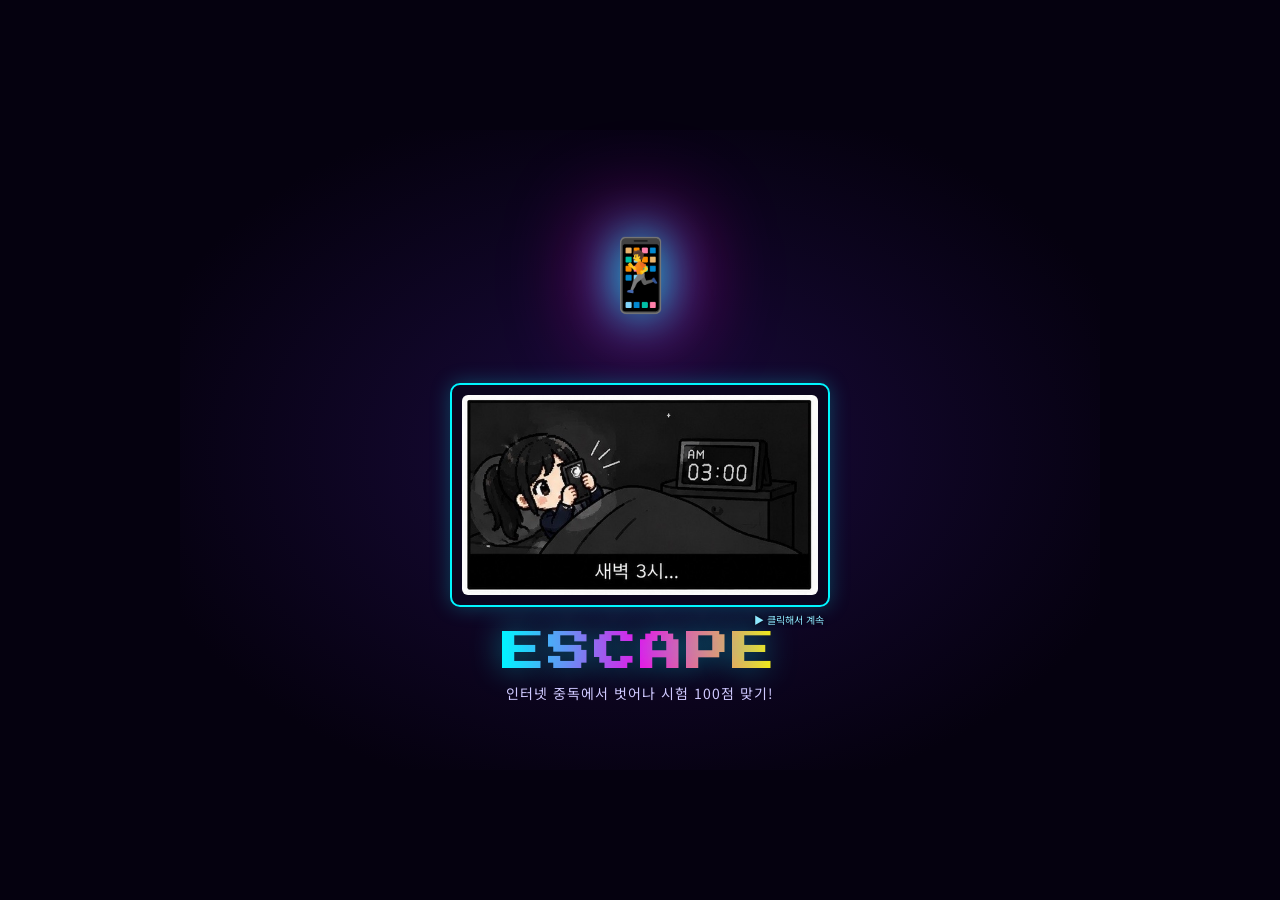
==== commit 26367e1e: "Add favicon link to index.html" ====
--- a/index.html
+++ b/index.html
@@ -1,6 +1,7 @@
 <!DOCTYPE html>
 <html lang="ko">
 <head>
+<link rel="icon" type="image/png" href="./logo.png">
 <meta charset="UTF-8" />
 <meta name="viewport" content="width=device-width, initial-scale=1.0, maximum-scale=1.0, user-scalable=no" />
 <title>Escape - 인터넷 중독 탈출기</title>
--- a/style.css
+++ b/style.css
@@ -142,9 +142,15 @@
 #start-btn:hover, #retry-btn:hover, #win-retry-btn:hover { transform: scale(1.06); }
 
 /* ===================== 아이템 정보 버튼 & 모달 ===================== */
-#info-btn {
+#info-btn-wrap {
   order: 5;
   margin-top: -6px;
+  position: relative;
+  display: flex;
+  align-items: center;
+  justify-content: center;
+}
+#info-btn {
   font-size: 22px;
   width: 44px;
   height: 44px;
@@ -161,6 +167,40 @@
 #info-btn:hover {
   transform: rotate(45deg) scale(1.08);
   background: rgba(255,255,255,0.16);
+}
+
+#info-tooltip {
+  position: absolute;
+  top: calc(100% + 10px);
+  left: 50%;
+  transform: translateX(-50%);
+  width: max-content;
+  max-width: 160px;
+  background: #fff;
+  color: #1a0b3d;
+  font-size: 11px;
+  font-weight: 700;
+  line-height: 1.4;
+  text-align: center;
+  padding: 8px 12px;
+  border-radius: 10px;
+  box-shadow: 0 4px 14px rgba(0,0,0,0.35);
+  pointer-events: none;
+  animation: tooltipBob 1.8s ease-in-out infinite;
+}
+#info-tooltip::after {
+  content: '';
+  position: absolute;
+  bottom: 100%;
+  left: 50%;
+  transform: translateX(-50%);
+  border-width: 0 6px 6px 6px;
+  border-style: solid;
+  border-color: transparent transparent #fff transparent;
+}
+@keyframes tooltipBob {
+  0%, 100% { transform: translateX(-50%) translateY(0); }
+  50% { transform: translateX(-50%) translateY(-4px); }
 }
 
 #item-info-modal {
